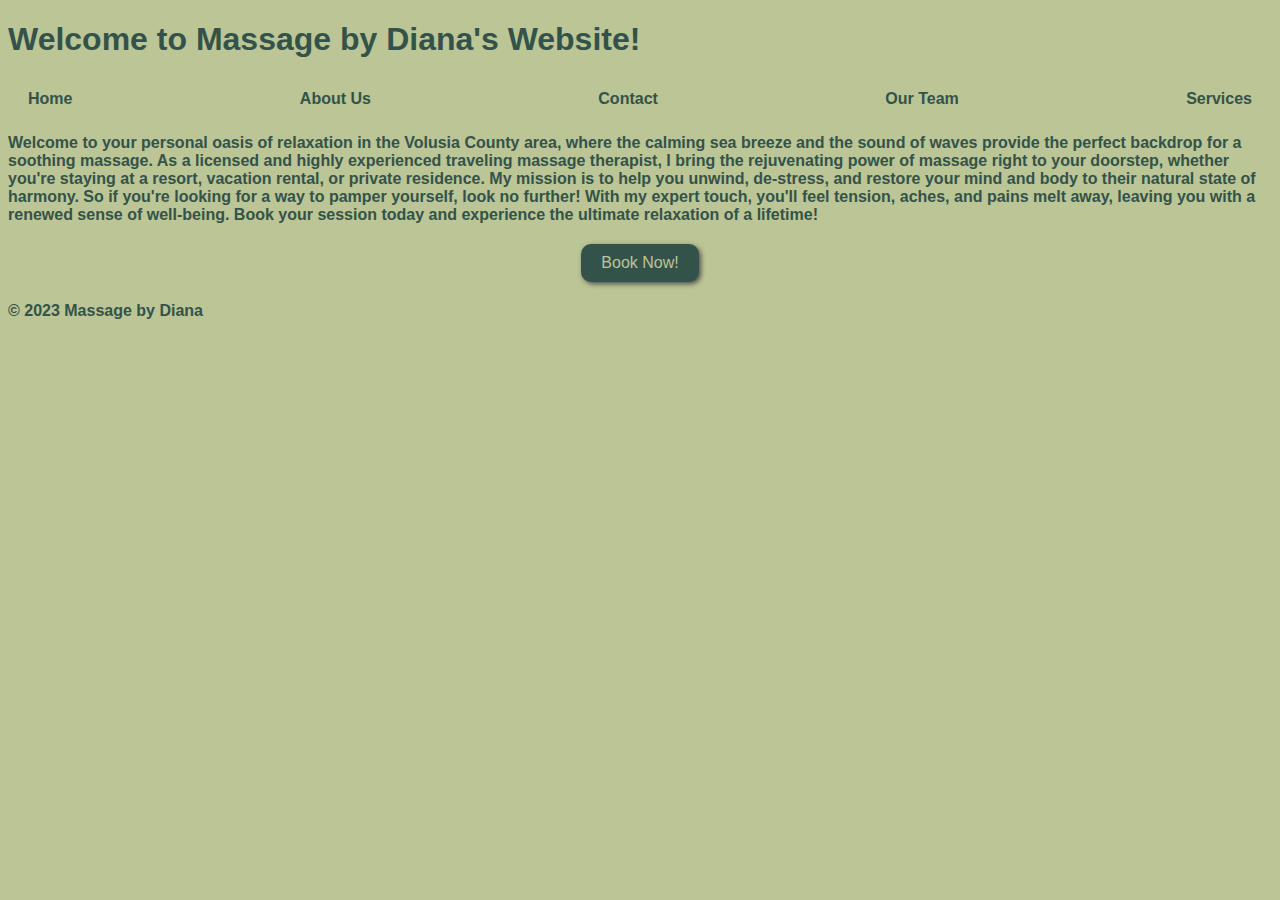
==== index.html @ b7c042b6 "fixed button and css path after putting css in resources folder :)" ====
<!DOCTYPE html>
<html>
<head>
	<link rel="stylesheet" href="./resources/CSS/styles.css">
	<title>Massage by Diana</title>
	<meta charset="UTF-8">
	<meta name="viewport" content="width=device-width, initial-scale=1.0">
</head>
<body>
	<header>
		<h1>Welcome to Massage by Diana's Website!</h1>
	</header>
	<nav>
		<ul>
			<li><a href="index.html">Home</a></li>
			<li><a href="About.html">About Us</a></li>
			<li><a href="Contact.html">Contact</a></li>
			<li><a href="Team.html">Our Team</a></li>
			<li><a href="Services.html">Services</a></li>
		</ul>		
	</nav>
	<main>
		<p>Welcome to your personal oasis of relaxation in the Volusia County area, where the calming sea breeze and the sound of waves provide the perfect backdrop for a soothing massage. 
			As a licensed and highly experienced traveling massage therapist, I bring the rejuvenating power of massage right to your doorstep, whether you're staying at a resort, vacation rental, 
			or private residence. My mission is to help you unwind, de-stress, and restore your mind and body to their natural state of harmony. So if you're looking for a way to pamper yourself, 
			look no further! With my expert touch, you'll feel tension, aches, and pains melt away, leaving you with a renewed sense of well-being. 
			Book your session today and experience the ultimate relaxation of a lifetime!</p>
			<div class="centered-btn">
				<a class="styled-btn" href="booking.html">Book Now!</a>
			</div>
	</main>
	<footer>
		<p>&copy; 2023 Massage by Diana</p>
	</footer>
</body>
</html>
---- resources/CSS/styles.css ----
/* Declaring Color Palette */
:root {
  --dark-green: #33534a;
  --light-green: #bcc595;
}

/* General Stuff */
header {
    font-family:'Segoe UI', Tahoma, Geneva, Verdana, sans-serif;
    color: var(--dark-green)
}
body {
/* Background Color */  
    background-color: var(--light-green);
} 
p {
    font-family:'Segoe UI', Tahoma, Geneva, Verdana, sans-serif;
    font-weight: 600;
    color: var(--dark-green);
  }
/* Global Styles for all links */
a {
  color: var(--light-green);
  text-decoration: none;
}
a:hover {
  color: #ffffff
}
/* Button */
.centered-btn {
    text-align: center;
}
.styled-btn {
    display: flex;
    background-color: var(--dark-green);
    border: none;
    color: var(--light-green);
    padding: 10px 20px;
    text-align: center;
    text-decoration: none;
    display: inline-block;
    font-family:Arial, Helvetica, sans-serif;
    font-size: 16px;
    margin: 4px 2px;
    cursor: pointer;
    border-radius: 10px;
    box-shadow: 2px 2px 5px #4e4e4e;
    transition: background-color 0.5s ease;
    transition: color 0.5s ease;

  }
.styled-btn:hover {
    background-color: #839f4b;
    color: var(--light-green)
}

/* Navigation Bar */
nav {
    color: #fff;
    padding: 10px;
  }
  nav ul {
    list-style-type: none;
    margin: 0;
    padding: 0;
    display: flex;
    justify-content: space-between;
  }
  
  nav li {
    margin: 0 10px;
  }
  
  nav a {
    font-family:'Segoe UI', Tahoma, Geneva, Verdana, sans-serif;
    color: var(--dark-green);
    text-decoration: none;
    font-weight: bold;
    font-size: 16px;
    transition: color 0.3s ease-in-out;
  }
  
  nav a:hover {
    color: #ffffff;
  }
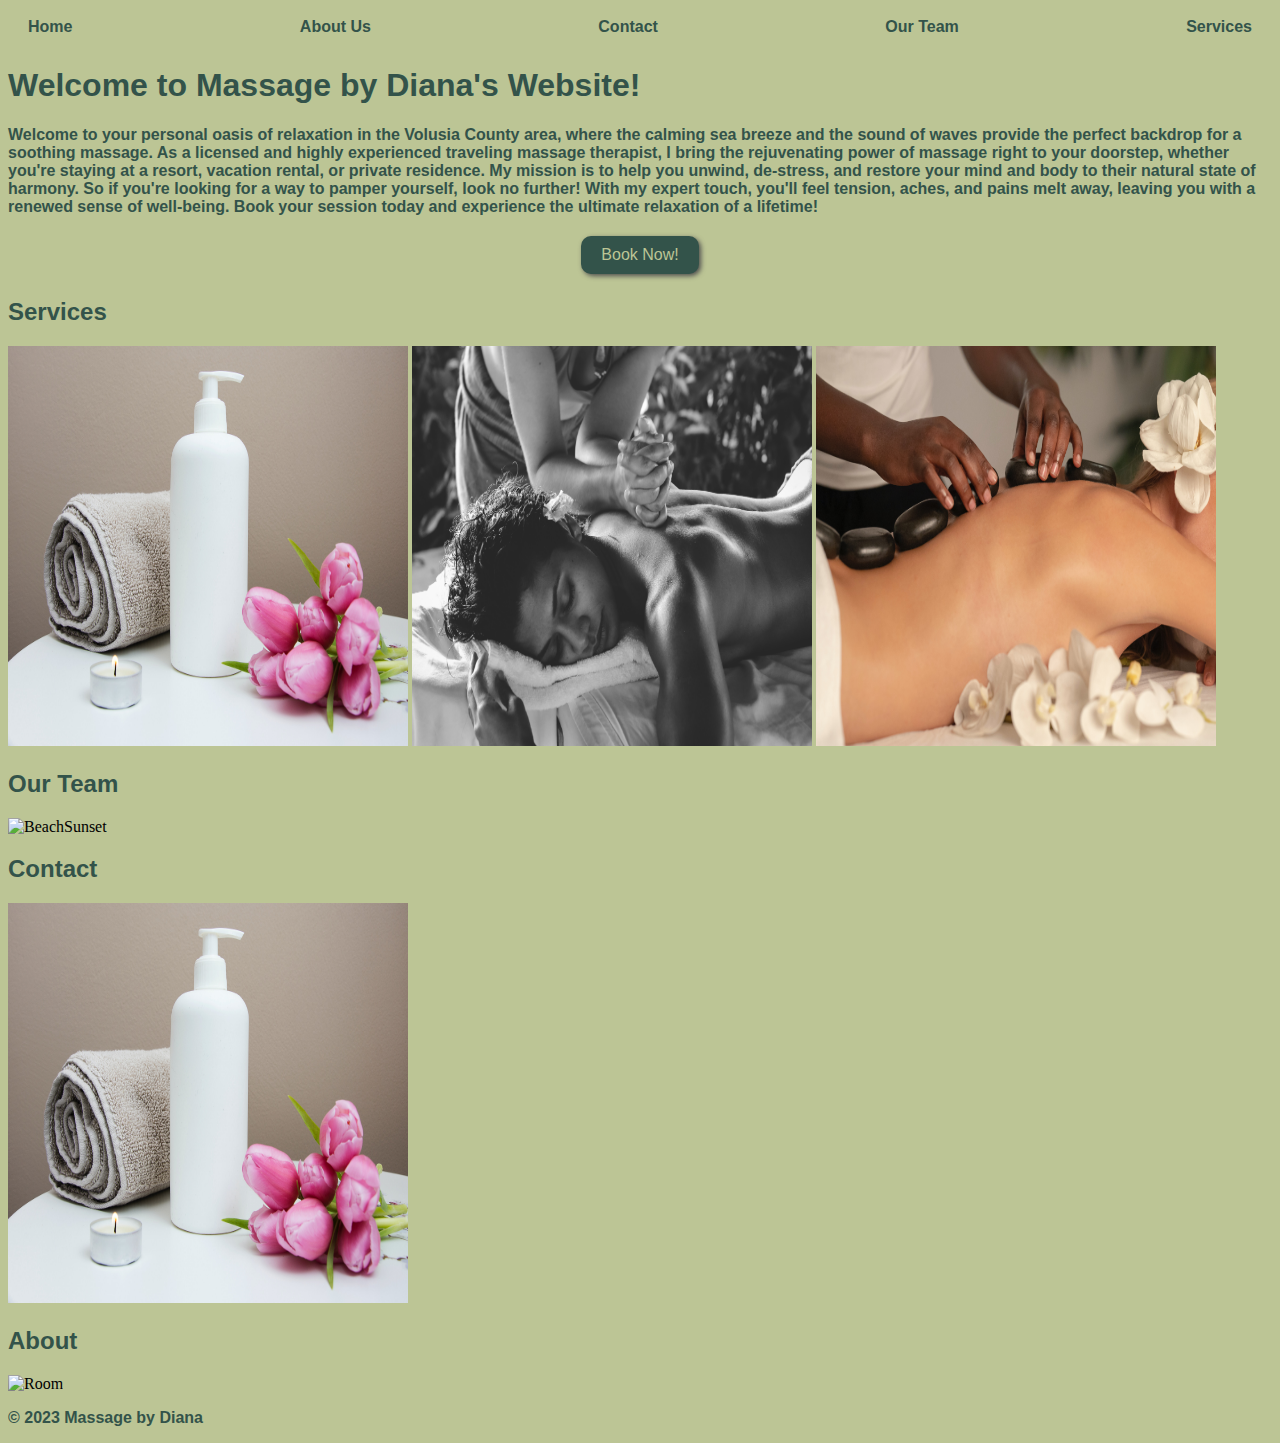
==== commit 4714926d: "reorganize" ====
--- a/index.html
+++ b/index.html
@@ -7,27 +7,43 @@
 	<meta name="viewport" content="width=device-width, initial-scale=1.0">
 </head>
 <body>
-	<header>
-		<h1>Welcome to Massage by Diana's Website!</h1>
-	</header>
 	<nav>
 		<ul>
-			<li><a href="index.html">Home</a></li>
-			<li><a href="About.html">About Us</a></li>
-			<li><a href="Contact.html">Contact</a></li>
-			<li><a href="Team.html">Our Team</a></li>
-			<li><a href="Services.html">Services</a></li>
+			<li><a href="#Home">Home</a></li>
+			<li><a href="#About">About Us</a></li>
+			<li><a href="#Contact">Contact</a></li>
+			<li><a href="#Team">Our Team</a></li>
+			<li><a href="#Services">Services</a></li>
 		</ul>		
 	</nav>
+	<header>
+		<h1 id="Home">Welcome to Massage by Diana's Website!</h1>
+	</header>
 	<main>
-		<p>Welcome to your personal oasis of relaxation in the Volusia County area, where the calming sea breeze and the sound of waves provide the perfect backdrop for a soothing massage. 
+		<p>
+			Welcome to your personal oasis of relaxation in the Volusia County area, where the calming sea breeze and the sound of waves provide the perfect backdrop for a soothing massage. 
 			As a licensed and highly experienced traveling massage therapist, I bring the rejuvenating power of massage right to your doorstep, whether you're staying at a resort, vacation rental, 
 			or private residence. My mission is to help you unwind, de-stress, and restore your mind and body to their natural state of harmony. So if you're looking for a way to pamper yourself, 
 			look no further! With my expert touch, you'll feel tension, aches, and pains melt away, leaving you with a renewed sense of well-being. 
-			Book your session today and experience the ultimate relaxation of a lifetime!</p>
-			<div class="centered-btn">
-				<a class="styled-btn" href="booking.html">Book Now!</a>
-			</div>
+			Book your session today and experience the ultimate relaxation of a lifetime! 
+		</p>
+		<div class="centered-btn">
+			<a class="styled-btn" href="booking.html">Book Now!</a>
+		</div>
+		<h2 id="Services">Services</h2>
+		<img src="./resources/Images/lotion.jpg" alt="Lotion" id="Lotion">
+		<img src="./resources/Images/woman.jpg" alt="Woman" id="Woman">
+		<img src="./resources/Images/stonemassage.jpg" alt="Stone" id="Stone">
+
+		<h2 id="Team">Our Team</h2>
+		<img src="./resources/Images/beachsunset.jpg" alt="BeachSunset" id="BeachSunset">
+
+		<h2 id="Contact">Contact</h2>
+		<img src="./resources/Images/lotion.jpg" alt="Lotion" id="Lotion">	
+
+		<h2 id="About">About</h2>
+		<img src="./resources/Images/room.jpg" alt="Room" id="Room">
+
 	</main>
 	<footer>
 		<p>&copy; 2023 Massage by Diana</p>
--- a/resources/CSS/styles.css
+++ b/resources/CSS/styles.css
@@ -5,19 +5,20 @@
 }
 
 /* General Stuff */
-header {
-    font-family:'Segoe UI', Tahoma, Geneva, Verdana, sans-serif;
-    color: var(--dark-green)
+header, h2 {
+  font-family:'Segoe UI', Tahoma, Geneva, Verdana, sans-serif;
+  color: var(--dark-green)
 }
 body {
 /* Background Color */  
-    background-color: var(--light-green);
+  background-color: var(--light-green);
 } 
+
 p {
-    font-family:'Segoe UI', Tahoma, Geneva, Verdana, sans-serif;
-    font-weight: 600;
-    color: var(--dark-green);
-  }
+  font-family:'Segoe UI', Tahoma, Geneva, Verdana, sans-serif;
+  font-weight: 600;
+  color: var(--dark-green);
+}
 /* Global Styles for all links */
 a {
   color: var(--light-green);
@@ -28,59 +29,66 @@
 }
 /* Button */
 .centered-btn {
-    text-align: center;
+  text-align: center;
 }
 .styled-btn {
-    display: flex;
-    background-color: var(--dark-green);
-    border: none;
-    color: var(--light-green);
-    padding: 10px 20px;
-    text-align: center;
-    text-decoration: none;
-    display: inline-block;
-    font-family:Arial, Helvetica, sans-serif;
-    font-size: 16px;
-    margin: 4px 2px;
-    cursor: pointer;
-    border-radius: 10px;
-    box-shadow: 2px 2px 5px #4e4e4e;
-    transition: background-color 0.5s ease;
-    transition: color 0.5s ease;
+  display: flex;
+  background-color: var(--dark-green);
+  border: none;
+  color: var(--light-green);
+  padding: 10px 20px;
+  text-align: center;
+  text-decoration: none;
+  display: inline-block;
+  font-family:Arial, Helvetica, sans-serif;
+  font-size: 16px;
+  margin: 4px 2px;
+  cursor: pointer;
+  border-radius: 10px;
+  box-shadow: 2px 2px 5px #4e4e4e;
+  transition: background-color 0.5s ease;
+  transition: color 0.5s ease;
 
-  }
+}
+
 .styled-btn:hover {
-    background-color: #839f4b;
-    color: var(--light-green)
+  background-color: #839f4b;
+  color: var(--light-green)
 }
 
 /* Navigation Bar */
 nav {
-    color: #fff;
-    padding: 10px;
-  }
-  nav ul {
-    list-style-type: none;
-    margin: 0;
-    padding: 0;
-    display: flex;
-    justify-content: space-between;
-  }
+  color: #fff;
+  padding: 10px;
+}
+
+
+nav ul {
+  list-style-type: none;
+  margin: 0;
+  padding: 0;
+  display: flex;
+  justify-content: space-between;
+}
   
-  nav li {
-    margin: 0 10px;
-  }
+nav li {
+  margin: 0 10px;
+}
   
-  nav a {
-    font-family:'Segoe UI', Tahoma, Geneva, Verdana, sans-serif;
-    color: var(--dark-green);
-    text-decoration: none;
-    font-weight: bold;
-    font-size: 16px;
-    transition: color 0.3s ease-in-out;
-  }
+nav a {
+  font-family:'Segoe UI', Tahoma, Geneva, Verdana, sans-serif;
+  color: var(--dark-green);
+  text-decoration: none;
+  font-weight: bold;
+  font-size: 16px;
+  transition: color 0.3s ease-in-out;
+}
   
-  nav a:hover {
-    color: #ffffff;
-  }
+nav a:hover {
+  color: #ffffff;
+}
   
+img {
+  width: 25rem;
+  height: 25rem;
+}
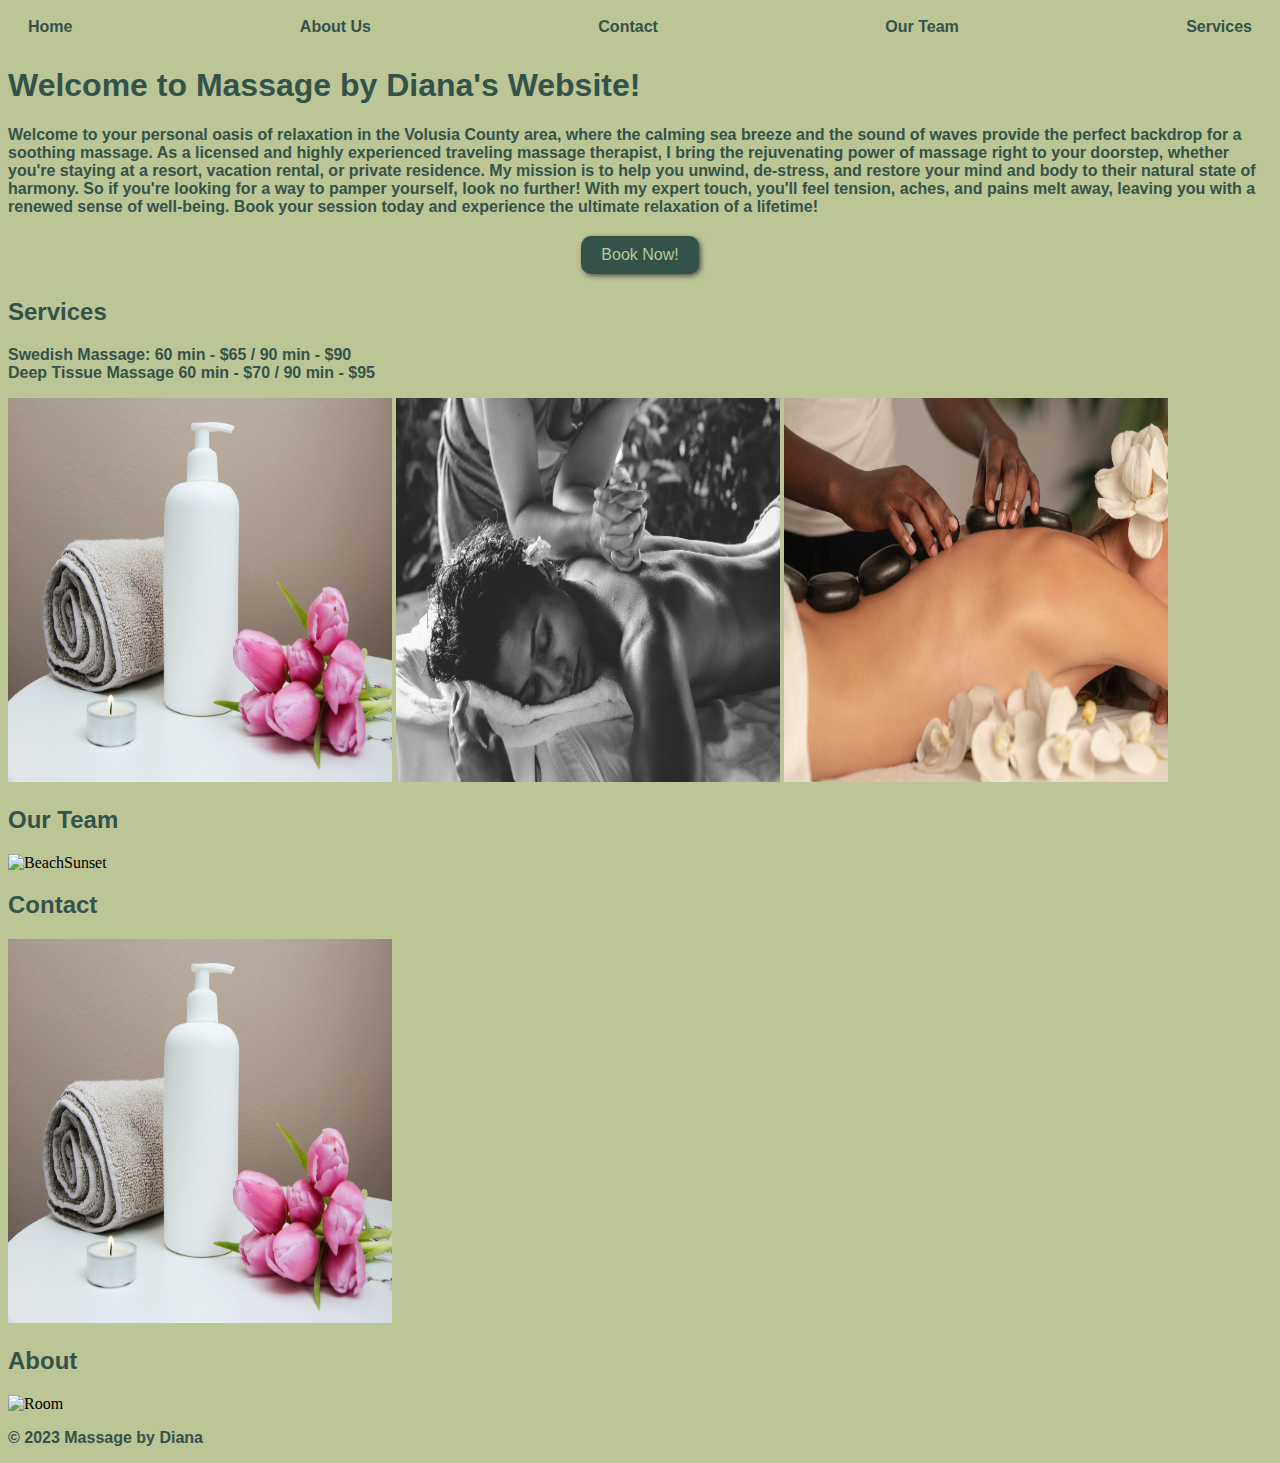
==== commit e5822cba: "add booking widget" ====
--- a/index.html
+++ b/index.html
@@ -31,6 +31,10 @@
 			<a class="styled-btn" href="booking.html">Book Now!</a>
 		</div>
 		<h2 id="Services">Services</h2>
+		<p>
+			Swedish Massage: 60 min - $65  /  90 min - $90 <br> Deep Tissue Massage 60 min - $70  /  90 min - $95
+
+		</p>
 		<img src="./resources/Images/lotion.jpg" alt="Lotion" id="Lotion">
 		<img src="./resources/Images/woman.jpg" alt="Woman" id="Woman">
 		<img src="./resources/Images/stonemassage.jpg" alt="Stone" id="Stone">
--- a/resources/CSS/styles.css
+++ b/resources/CSS/styles.css
@@ -89,6 +89,6 @@
 }
   
 img {
-  width: 25rem;
-  height: 25rem;
+  width: 24rem;
+  height: 24rem;
 }
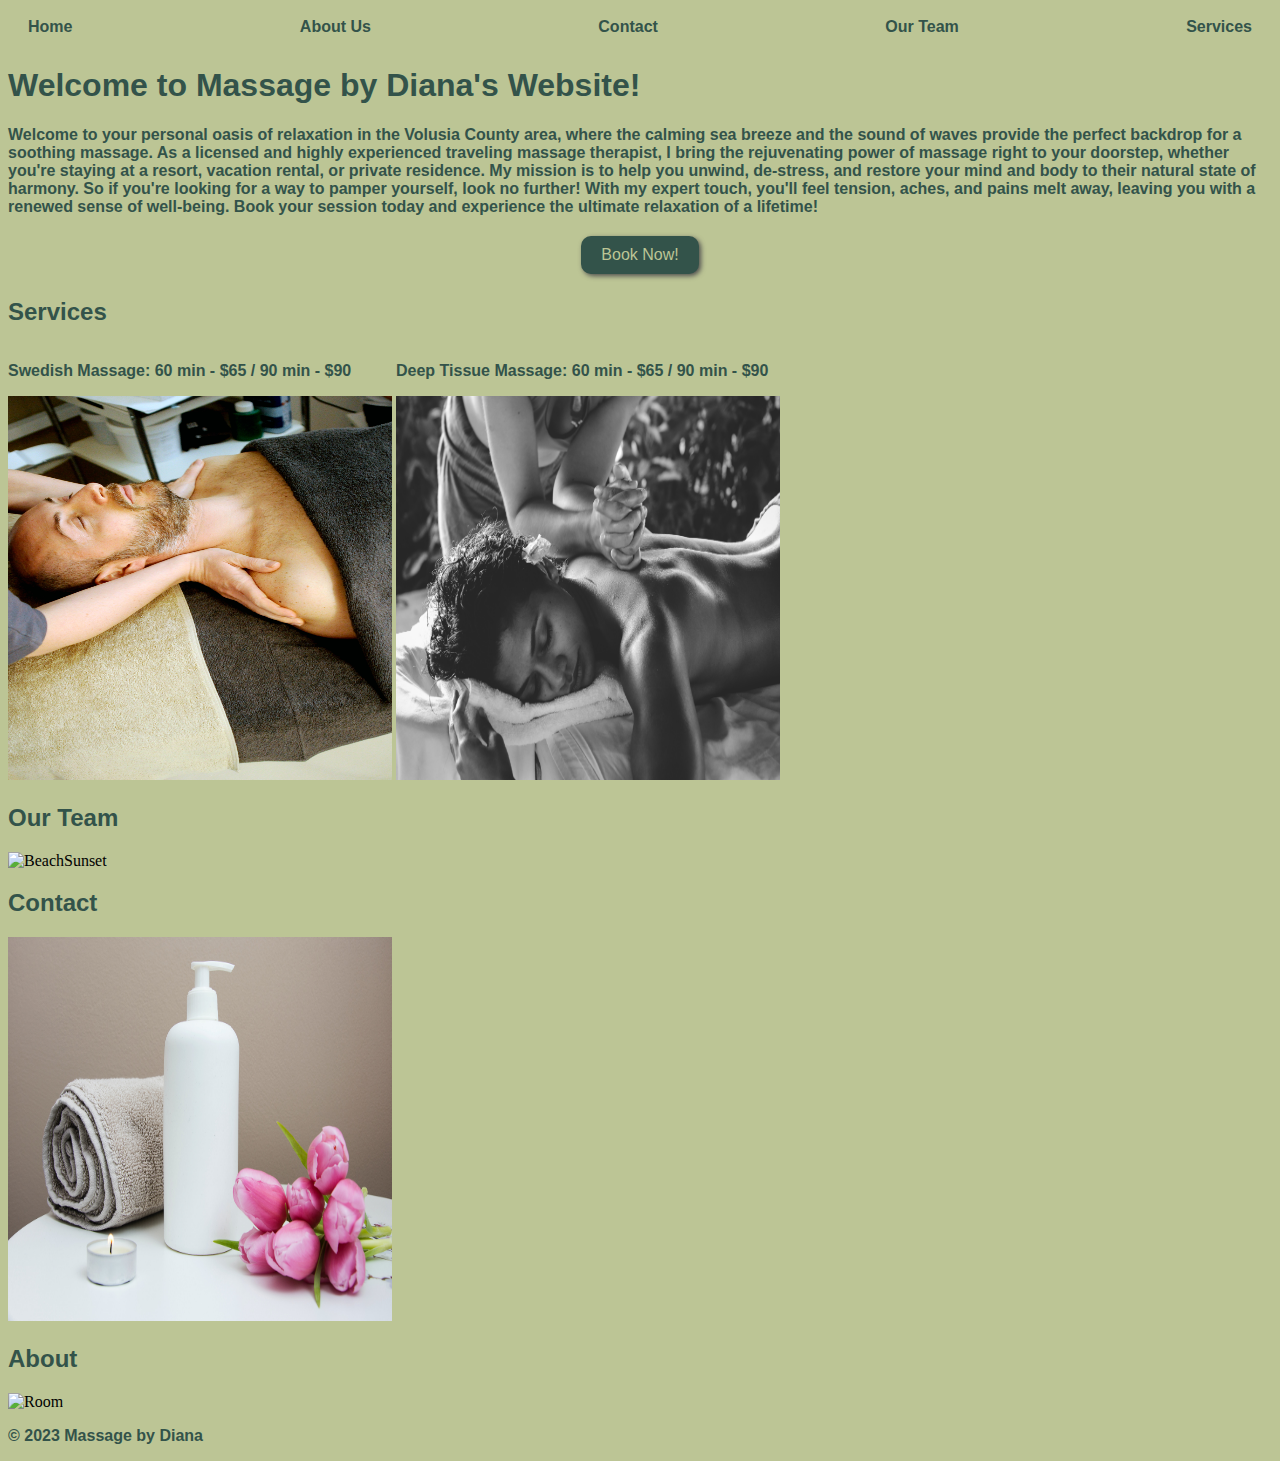
==== commit f49d1525: "style services section" ====
--- a/index.html
+++ b/index.html
@@ -29,15 +29,23 @@
 		</p>
 		<div class="centered-btn">
 			<a class="styled-btn" href="booking.html">Book Now!</a>
+		</div>		
+		<h2 id="Services">Services</h2>
+		<div class="services">
+			<div class="swedish">
+				<p>
+					Swedish Massage: 60 min - $65  /  90 min - $90
+				</p>
+				<img src="./resources/Images/man.jpg" alt="Man" id="Man">
+			</div>
+
+			<div class="deeptissue">
+				<p>
+					Deep Tissue Massage: 60 min - $65  /  90 min - $90
+				</p>
+				<img src="./resources/Images/woman.jpg" alt="Woman" id="Woman">
+			</div>
 		</div>
-		<h2 id="Services">Services</h2>
-		<p>
-			Swedish Massage: 60 min - $65  /  90 min - $90 <br> Deep Tissue Massage 60 min - $70  /  90 min - $95
-
-		</p>
-		<img src="./resources/Images/lotion.jpg" alt="Lotion" id="Lotion">
-		<img src="./resources/Images/woman.jpg" alt="Woman" id="Woman">
-		<img src="./resources/Images/stonemassage.jpg" alt="Stone" id="Stone">
 
 		<h2 id="Team">Our Team</h2>
 		<img src="./resources/Images/beachsunset.jpg" alt="BeachSunset" id="BeachSunset">
--- a/resources/CSS/styles.css
+++ b/resources/CSS/styles.css
@@ -92,3 +92,13 @@
   width: 24rem;
   height: 24rem;
 }
+
+.services {
+  display: inline-block;
+}
+
+.services > div {
+  display: inline-block;
+  vertical-align: top; 
+}
+
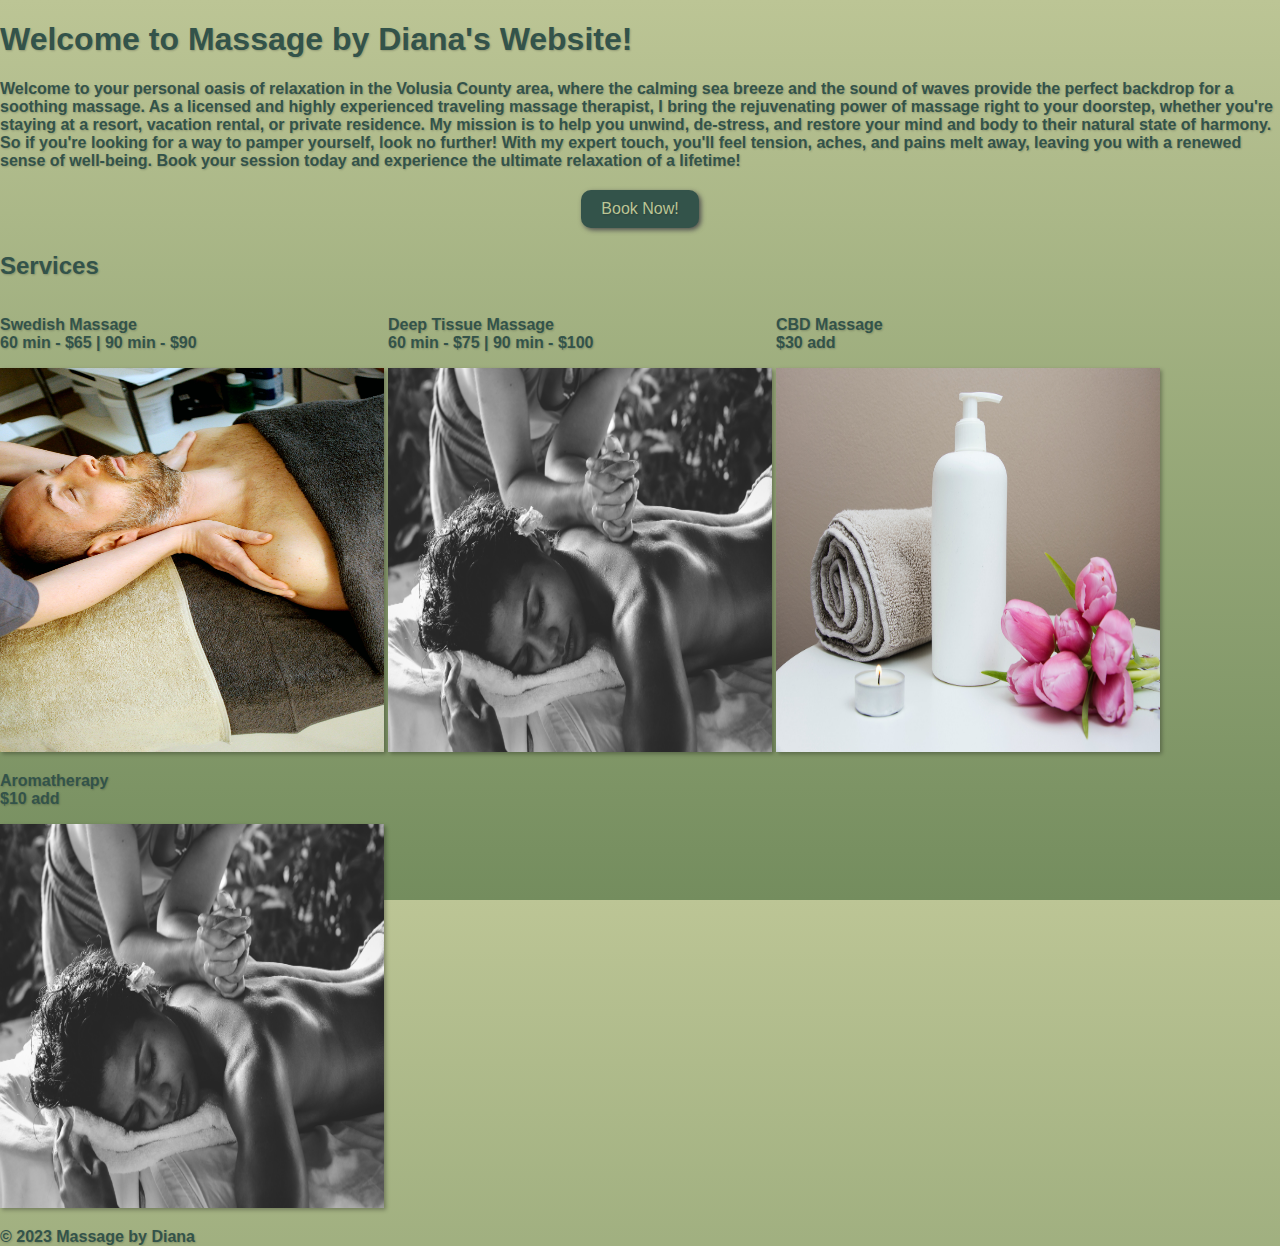
==== commit da3b3f19: "remove team, contact, about and style" ====
--- a/index.html
+++ b/index.html
@@ -7,6 +7,8 @@
 	<meta name="viewport" content="width=device-width, initial-scale=1.0">
 </head>
 <body>
+
+	<!--
 	<nav>
 		<ul>
 			<li><a href="#Home">Home</a></li>
@@ -16,6 +18,8 @@
 			<li><a href="#Services">Services</a></li>
 		</ul>		
 	</nav>
+	-->
+
 	<header>
 		<h1 id="Home">Welcome to Massage by Diana's Website!</h1>
 	</header>
@@ -34,19 +38,34 @@
 		<div class="services">
 			<div class="swedish">
 				<p>
-					Swedish Massage: 60 min - $65  /  90 min - $90
+					Swedish Massage <br>60 min - $65  |  90 min - $90
 				</p>
 				<img src="./resources/Images/man.jpg" alt="Man" id="Man">
 			</div>
 
 			<div class="deeptissue">
 				<p>
-					Deep Tissue Massage: 60 min - $65  /  90 min - $90
+					Deep Tissue Massage <br>60 min - $75  |  90 min - $100
+				</p>
+				<img src="./resources/Images/woman.jpg" alt="Woman" id="Woman">
+			</div>
+
+			<div class="cbd">
+				<p>
+					CBD Massage <br>$30 add
+				</p>
+				<img src="./resources/Images/lotion.jpg" alt="Lotion" id="Lotion">
+			</div>
+
+			<div class="aromatherapy">
+				<p>
+					Aromatherapy <br>$10 add
 				</p>
 				<img src="./resources/Images/woman.jpg" alt="Woman" id="Woman">
 			</div>
 		</div>
-
+		
+		<!--
 		<h2 id="Team">Our Team</h2>
 		<img src="./resources/Images/beachsunset.jpg" alt="BeachSunset" id="BeachSunset">
 
@@ -55,6 +74,7 @@
 
 		<h2 id="About">About</h2>
 		<img src="./resources/Images/room.jpg" alt="Room" id="Room">
+		-->
 
 	</main>
 	<footer>
--- a/resources/CSS/styles.css
+++ b/resources/CSS/styles.css
@@ -5,13 +5,19 @@
 }
 
 /* General Stuff */
+html, body {
+  height: 100%;
+  margin: 0;
+  padding: 0;
+}
+
 header, h2 {
   font-family:'Segoe UI', Tahoma, Geneva, Verdana, sans-serif;
   color: var(--dark-green)
 }
 body {
-/* Background Color */  
-  background-color: var(--light-green);
+  text-shadow: 1px 1px 2px rgba(0, 0, 0, 0.2);
+  background-image: linear-gradient(#bcc595, #748d5e);
 } 
 
 p {
@@ -91,6 +97,7 @@
 img {
   width: 24rem;
   height: 24rem;
+  box-shadow: 2px 2px 4px rgba(0, 0, 0, 0.3);
 }
 
 .services {
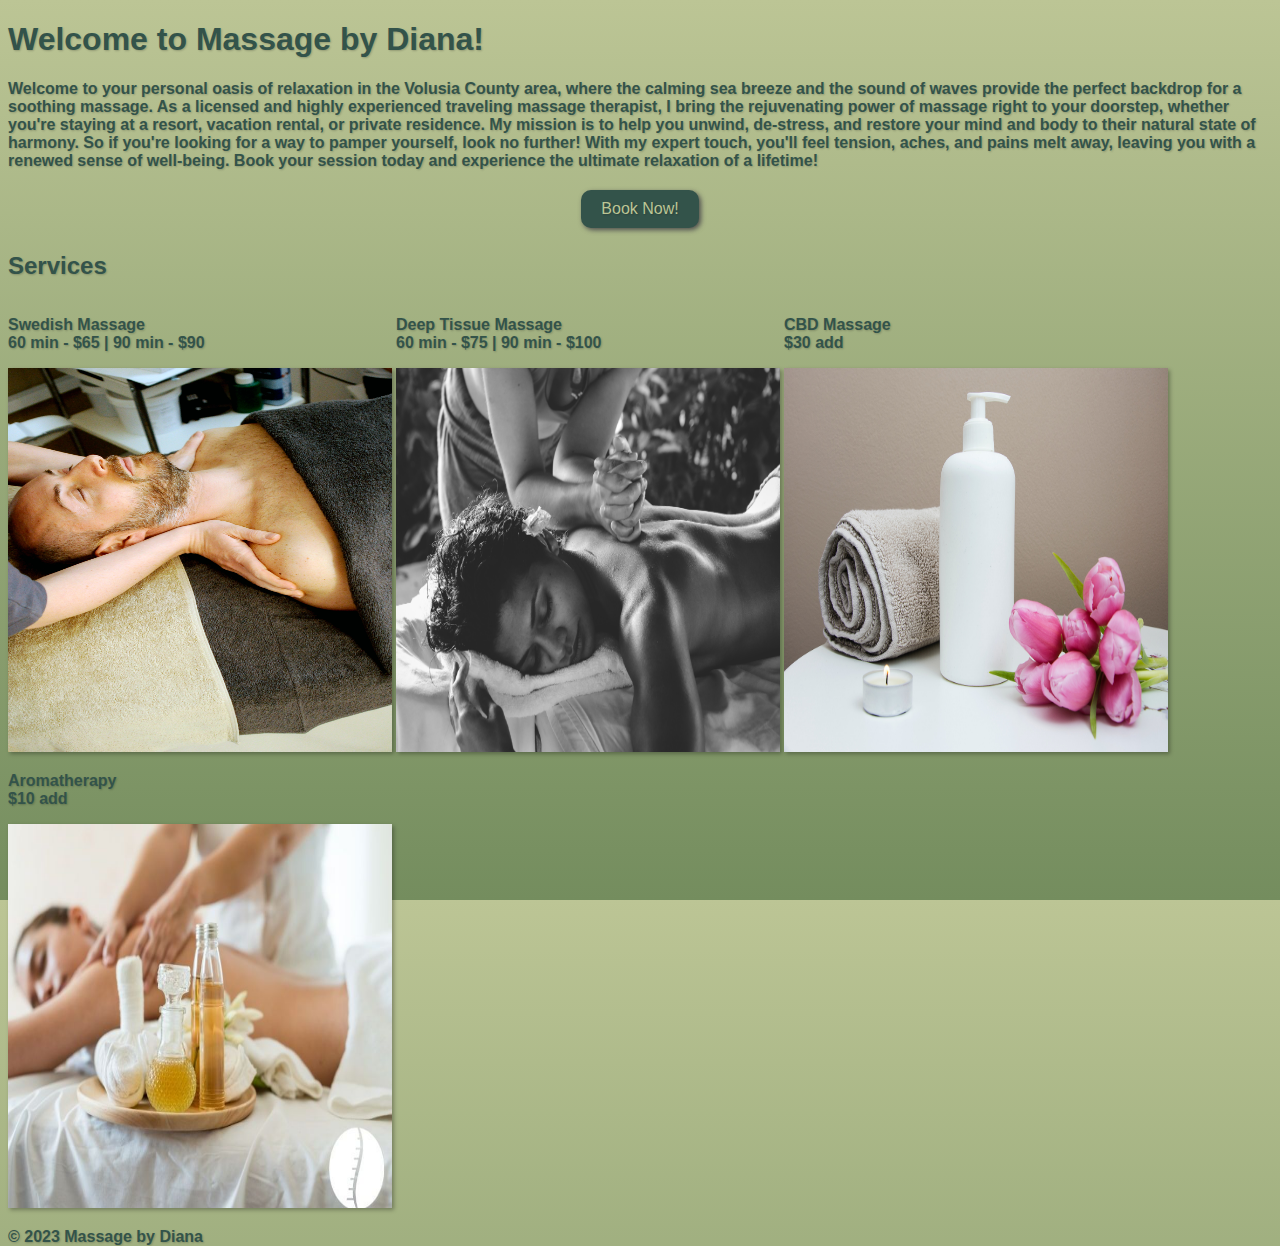
==== commit d554a676: "remove booking header change gradient add aroma.jp" ====
--- a/index.html
+++ b/index.html
@@ -21,10 +21,10 @@
 	-->
 
 	<header>
-		<h1 id="Home">Welcome to Massage by Diana's Website!</h1>
+		<h1 id="Home">Welcome to Massage by Diana!</h1>
 	</header>
 	<main>
-		<p>
+		<p class="landing">
 			Welcome to your personal oasis of relaxation in the Volusia County area, where the calming sea breeze and the sound of waves provide the perfect backdrop for a soothing massage. 
 			As a licensed and highly experienced traveling massage therapist, I bring the rejuvenating power of massage right to your doorstep, whether you're staying at a resort, vacation rental, 
 			or private residence. My mission is to help you unwind, de-stress, and restore your mind and body to their natural state of harmony. So if you're looking for a way to pamper yourself, 
@@ -61,7 +61,7 @@
 				<p>
 					Aromatherapy <br>$10 add
 				</p>
-				<img src="./resources/Images/woman.jpg" alt="Woman" id="Woman">
+				<img src="./resources/Images/aroma.jpg" alt="Aroma" id="Aroma">
 			</div>
 		</div>
 		
--- a/resources/CSS/styles.css
+++ b/resources/CSS/styles.css
@@ -1,11 +1,10 @@
-/* Declaring Color Palette */
 :root {
   --dark-green: #33534a;
   --light-green: #bcc595;
 }
 
 /* General Stuff */
-html, body {
+html {
   height: 100%;
   margin: 0;
   padding: 0;
@@ -25,7 +24,7 @@
   font-weight: 600;
   color: var(--dark-green);
 }
-/* Global Styles for all links */
+/* links */
 a {
   color: var(--light-green);
   text-decoration: none;
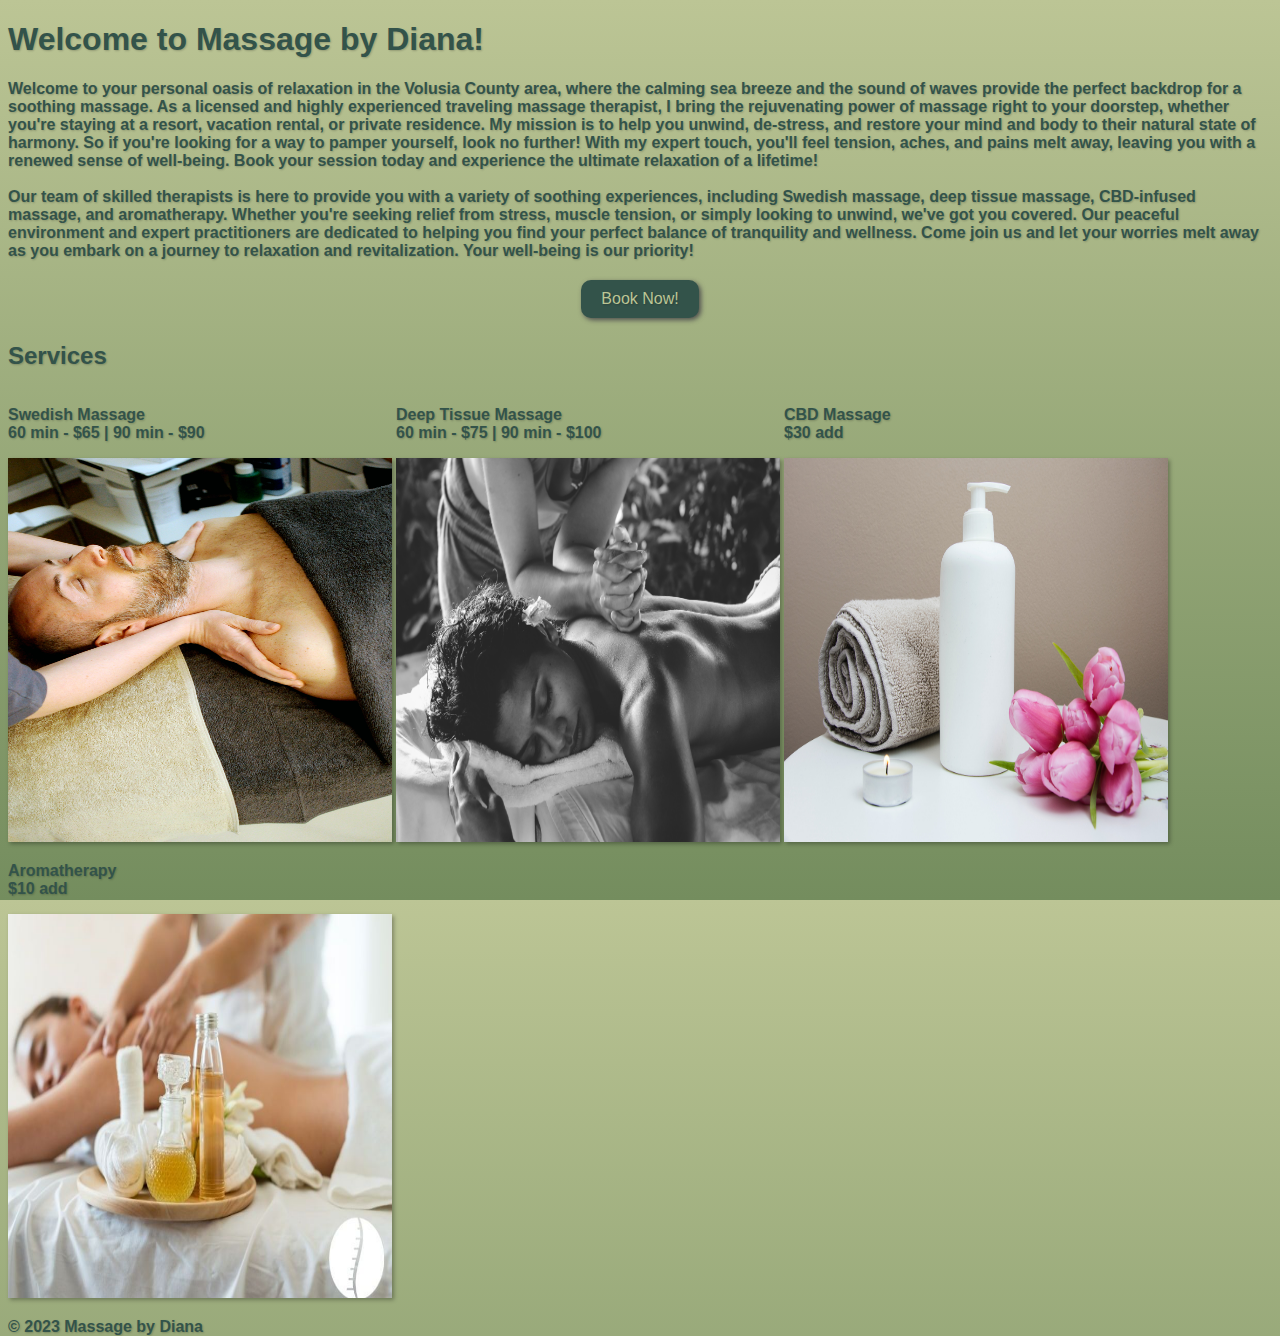
==== commit e491e396: "add copy" ====
--- a/index.html
+++ b/index.html
@@ -29,7 +29,10 @@
 			As a licensed and highly experienced traveling massage therapist, I bring the rejuvenating power of massage right to your doorstep, whether you're staying at a resort, vacation rental, 
 			or private residence. My mission is to help you unwind, de-stress, and restore your mind and body to their natural state of harmony. So if you're looking for a way to pamper yourself, 
 			look no further! With my expert touch, you'll feel tension, aches, and pains melt away, leaving you with a renewed sense of well-being. 
-			Book your session today and experience the ultimate relaxation of a lifetime! 
+			Book your session today and experience the ultimate relaxation of a lifetime! <br> <br>Our team of skilled therapists is here to provide you with a variety of soothing experiences, 
+			including Swedish massage, deep tissue massage, CBD-infused massage, and aromatherapy. Whether you're seeking relief from stress, muscle tension, or simply looking to unwind, 
+			we've got you covered. Our peaceful environment and expert practitioners are dedicated to helping you find your perfect balance of tranquility and wellness. 
+			Come join us and let your worries melt away as you embark on a journey to relaxation and revitalization. Your well-being is our priority!
 		</p>
 		<div class="centered-btn">
 			<a class="styled-btn" href="booking.html">Book Now!</a>
